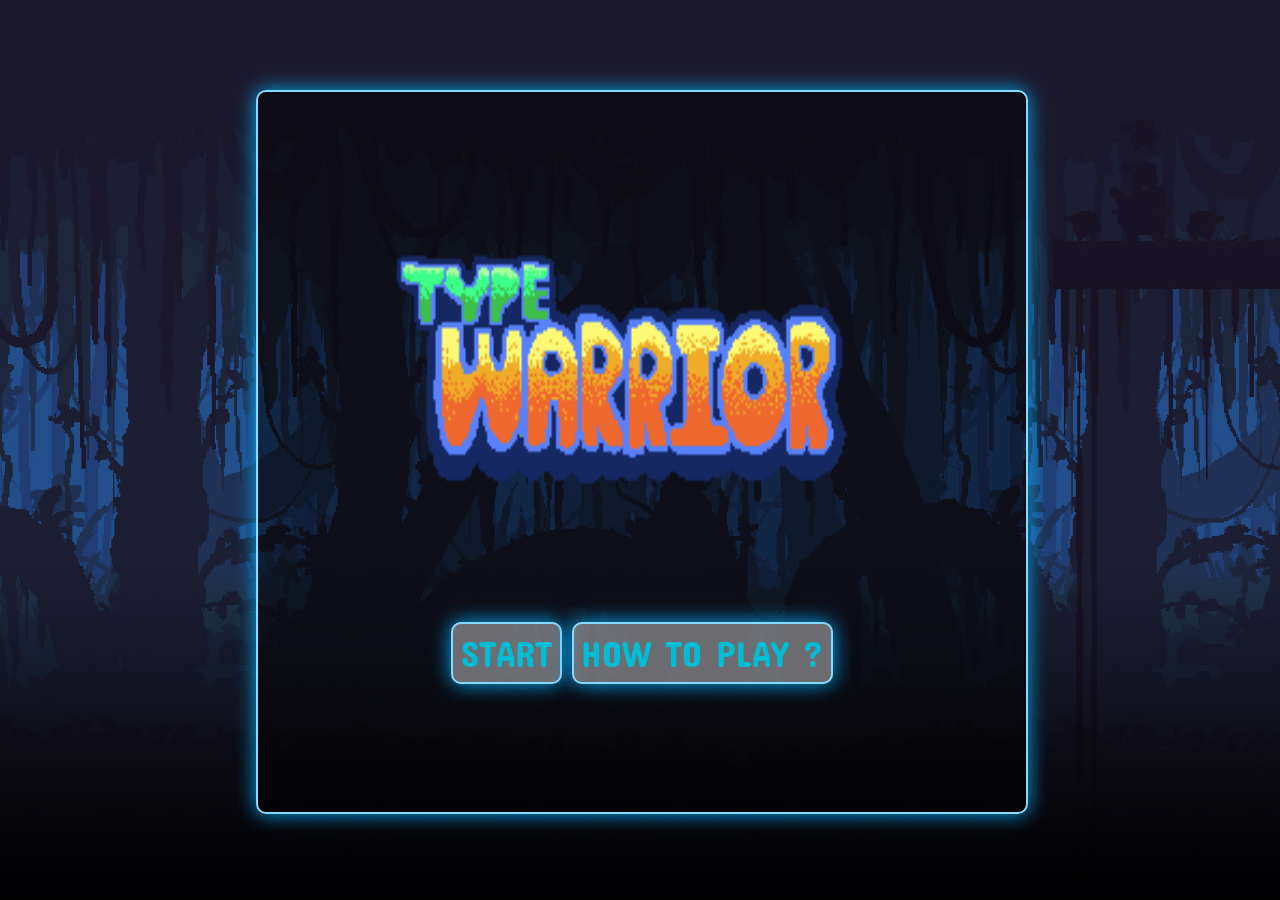
==== index.html @ 8e166319 "Merge branch 'master' of https://github.com/max180643/Type_Warrior" ====
<!DOCTYPE html>
<html>
    <head>
        <meta charset="utf-8">
        <title>Type Warrior</title>
        <link rel="icon" type="image/ico" href="./img/icon.png" />
        <link rel="stylesheet" type="text/css" href="./style.css">
    </head>
        <div id= "mainmenu">
            <div id="menu">
                <img class="mainlogo" src="img/logo.png">
                <a href="#Start" onclick="levelselect()">START</a>
                <a href="#howtoplay">HOW TO PLAY ?</a>
            </div>
            <div id="howtoplay" class="overlay">
              <div class="popup">
                <h1>How to play</h1>
                <p>1. Beat the monster by typing in words!</p>
                <p>2. Complete the whole word to damage the the monsters.</p>
                <p>3. Don't worry of your typo. DON'T BACKSPACE! Just finish your word in time.</p>
                <p>4. If you failed to type the word in time. You will get damaged. If your health hits zero. The game will be over!</p>
                <a class="close" href="#Close">&times;</a>
              </div>
            </div>
        </div>

        <div id="level">
            <img src="img/logo.png" class="menuLogo">
            <div>
                <a id="statusmode" mode="easy" onclick="setMode(mode)">Easy</a>
                <a class="rightturn" onclick="rightChange()"> > </a>
            </div>
        </div>

        <div id="game">
            <img src="img/logo.png" class="menuLogo">
            <div id="startdelay">3</div>
            <div id="gamebox">
                <div class="healthBar">
                    <div class="bossHp">Boss Hp :</div>
                    <div class="healthBg">
                        <div class="health"></div>
                    </div>
                </div>
                <div class="myhealthBar">
                    <div class="myHp">My Hp :</div>
                    <div class="myhealthBg">
                        <div class="myhealth"></div>
                    </div>
                </div>
                <img src="" id="monster_start">
                <img src="" id="monster_die">
                <div id="myword">
                    <div class="wordsWrap">
                        <p class="words"></p>
                    </div>
                </div>
                <div id="timestatus">
                    <h1 class="time">Time Remaining : <span id="theTime">_</span></h1>
                </div>
            </div>
        </div>

        <div id="preload">
            <img src="img/logo.png" class="menuLogo">
            <!-- PIC DIE -->
        </div>

        <div id="gamewin">
            <img src="img/logo.png" class="menuLogo">
            <h1 class="win">You Win</h1>
            <a onclick="levelselect()">Play Again</a>
            <a href="#Menu" onclick="menugame()">Menu</a>
        </div>

        <div id="gameover">
            <img src="img/logo.png" class="menuLogo">
            <h1 class="lose">Game Over</h1>
            <a onclick="levelselect()">Play Again</a>
            <a href="#Menu" onclick="menugame()">Menu</a>
        </div>
        <script src="word.js"></script>
        <script src="script.js"></script>
    </body>
</html>
---- style.css ----
@import url('https://fonts.googleapis.com/css?family=Concert+One');

body {
    background-image: url(./img/bg.jpg);
    background-size: cover;
    background-position: center;
    background-attachment: fixed;
    font-family: 'Concert One', cursive;
}

a {
    text-decoration: none;
    background: rgba(255, 255, 255, 0.4);
    padding: 1%;
    border: 2px solid #86d9ff;
    border-radius: 10px;
    box-shadow: 0px 0px 20px #03A9F4;
    font-size: 4vh;
    color:hsl(187, 100%, 42%);
    margin: 2px;
    transition: 0.3s;
}

a:hover {
    background: rgb(255, 255, 255);
    box-shadow: 0px 0px 30px #03A9F4;
    color: black;
}

#gameover a {
    font-size: 5vh;
    padding: 2%;
    border: 2px solid #e80000;
    box-shadow: 0px 0px 20px #ff0000;
    color: white;
    transition: 0.3s;
}

#gamewin a {
    font-size: 5vh;
    padding: 2%;
    border: 2px solid #00e800;
    box-shadow: 0px 0px 20px #00ff00;
    color: white;
    transition: 0.3s;
}

#gamewin a:hover, #gameover a:hover {
    color: black;
}

#game {
    display: none;
    position: fixed;
    top: calc(50% - 40vh);
    left: 20%;
    width: 60%;
    height: 80vh;
    background: rgba(0, 0, 0, 0.5);
    text-align: center;
    border: 2px solid #86d9ff;
    border-radius: 10px;
    box-shadow: 0px 0px 20px #03A9F4;
}

#preload {
    display: none;
    position: fixed;
    top: calc(50% - 40vh);
    left: 20%;
    width: 60%;
    height: 80vh;
    background: rgba(0, 0, 0, 0.5);
    text-align: center;
    border: 2px solid #86d9ff;
    border-radius: 10px;
    box-shadow: 0px 0px 20px #03A9F4;
}


#level {
    display: none;
    position: fixed;
    top: calc(50% - 40vh);
    left: 20%;
    width: 60%;
    height: 80vh;
    background: rgba(0, 0, 0, 0.5);
    text-align: center;
    border: 2px solid #86d9ff;
    border-radius: 10px;
    box-shadow: 0px 0px 20px #03A9F4;
}

.rightturn {
    display: inline-block;
    color: white;
    width: 10%;
    margin-top: 15%;
    font-size: 6vmax;
}

.rightturn:hover {
    color: black;
}

#statusmode {
    display: inline-block;
    color: black;
    width: 45%;
    font-size: 6vmax;
    background: #00a800;
    border: 1.5vmin solid white;
    border-radius: 10px;
    margin: 1%;
    transition: 0.5s;
}

#statusmode:hover {
    border: 2vmin solid white;
}

#statusmode[mode="easy"] {
    background: #00a800;
}

#statusmode[mode="medium"] {
    background: #e6e62e;
}

#statusmode[mode="hard"] {
    background: #bd1010;
}

#statusmode[mode="expert"] {
    background: linear-gradient(to right, #00a800, #e6e62e, #bd1010);
}

#mainmenu {
    display: block;
    position: fixed;
    top: calc(50% - 40vh);
    left: 20%;
    width: 60%;
    height: 80vh;
    background: rgba(0, 0, 0, 0.5);
    text-align: center;
    border: 2px solid #86d9ff;
    border-radius: 10px;
    box-shadow: 0px 0px 20px #03A9F4;
}

#menu {
    margin-top: 60vh;
}

.mainlogo {
    width: 70%;
    height: 40%;
    position: absolute;
    left: 15%;
    top: 15vh;
}

.overlay {
    position: fixed;
    top: 0;
    bottom: 0;
    left: 0;
    right: 0;
    background: rgba(0, 0, 0, 0.7);
    transition: opacity 500ms;
    visibility: hidden;
    opacity: 0;
  }

.overlay:target {
    visibility: visible;
    opacity: 1;
}

.popup {
    font-size: 1.5vmax;
    margin: 7% auto;
    padding: 20px;
    background: #fff;
    border-radius: 5px;
    width: 30%;
    height: 60%;
    border: 2px solid #86d9ff;
    border-radius: 10px;
    box-shadow: 0px 0px 20px #03A9F4;
    position: relative;
    transition: all .5s ease-in-out;
}

.popup h1 {
    color: #333;
}

.popup .close {
    position: absolute;
    top: 20px;
    right: 30px;
    transition: all 200ms;
}

.popup .close:hover {
    color: #F00;
}

.popup .content {
    max-height: 70%;
    overflow: auto;
}

#startdelay {
    font-size: 20vmax;
    color: white;
    position: absolute;
    left: calc(50% - 4.5vmax);
    top: calc(50% - 12vmax);
    animation: titletime 1s infinite ease-in-out;
}

@keyframes titletime {
    from {opacity: 0;}
    to {opacity: 1;}
}

#gamewin {
    display: none;
    position: fixed;
    top: calc(50% - 40vh);
    left: 20%;
    width: 60%;
    height: 80vh;
    background: rgba(0, 0, 0, 0.5);
    text-align: center;
    border: 2px solid #8fff86;
    border-radius: 10px;
    box-shadow: 0px 0px 20px #42f403;
    font-size: 5vmax;
}

.win {
    color: white;
    text-shadow: 0px 0px 50px #00ef00;
}

#gameover {
    display: none;
    position: fixed;
    top: calc(50% - 40vh);
    left: 20%;
    width: 60%;
    height: 80vh;
    background: rgba(0, 0, 0, 0.5);
    text-align: center;
    border: 2px solid #ff8686;
    border-radius: 10px;
    box-shadow: 0px 0px 20px #f40303;
    font-size: 5vmax;
}

.lose {
    color: white;
    text-shadow: 0px 0px 50px #ef0000;
}

.menuLogo {
    width: 50%;
    height: 18vh;
    margin-top: -9vh;
}

#monster_start, #monster_die {
    display: none;
    width: 20vmax;
    height: 20vmax;
    position: absolute;
    left: calc(50% - 10vmax);
    top: calc(50% - 10vmax);
}

.healthBar {
    position: absolute;
    top: 5vmax;
    left: calc(50% - 15vmax);
}

.bossHp {
    color: white;
    position: absolute;
    font-size: 1.5vmax;
    top: .5vmax;
    left: -5vmax;
}

.healthBg {
    position: relative;
    height: 2vmax;
    width: 30vmax;
    background: black;
    left: calc(50% - 12vmax);
}

.health {
    position: relative;
    top: calc(50% - 0.75vmax);
    left: calc(50% - 14.5vmax);
    background: #54eb54;
    height: 1.5vmax;
    max-width: 29.1vmax;
    width: 100%;
    transition: 1s ease-in-out;
}

.myhealthBar {
    position: absolute;
    top: 8vmax;
    left: calc(50% - 15vmax);
}

.myHp {
    color: white;
    position: absolute;
    font-size: 1.5vmax;
    top: .5vmax;
    left: -5vmax;
}

.myhealthBg {
    position: relative;
    height: 2vmax;
    width: 30vmax;
    background: black;
    left: calc(50% - 12vmax);
}

.myhealth {
    position: relative;
    top: calc(50% - 0.75vmax);
    left: calc(50% - 14.5vmax);
    background: #ae0000;
    height: 1.5vmax;
    max-width: 29.1vmax;
    width: 100%;
    transition: 1s ease-in-out;
}

.playerHp {
    position: absolute;
    top: 65%;
    left: -18vh;
}

.bg {
    background-color: #04AF71;
}

.wordsWrap {
    margin-top: 50vh;
    color: white;
    text-align: center;
    font-size: 6vmax;
    letter-spacing: 5px;
}

.words {
    margin: 0px;
}

.time {
    margin: auto;
    color: white;
    font-size: 2vmax;
}

#theTime {
    color: yellow;
    border-radius: 50%;
    position: relative;
}
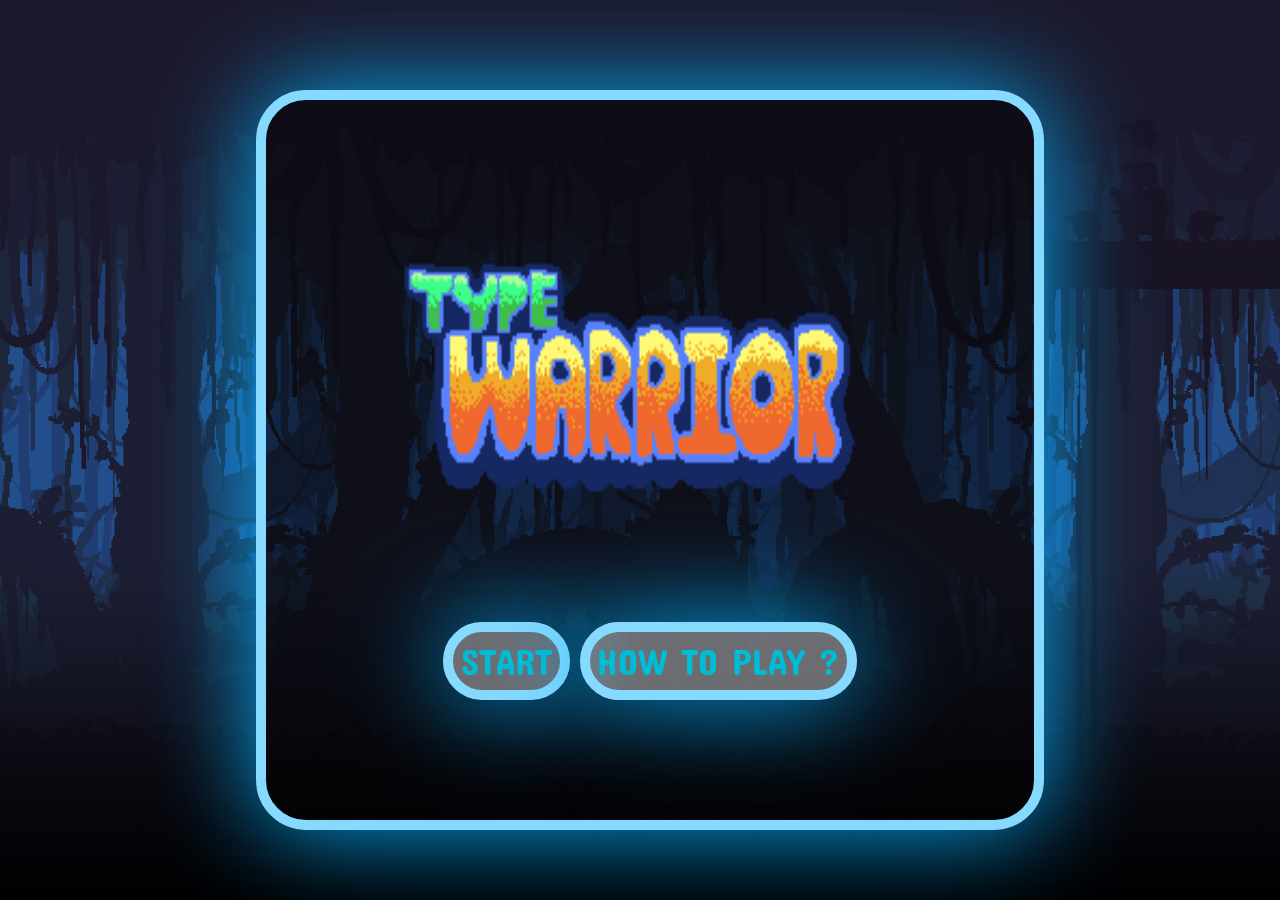
==== commit f8f927ba: "Merge branch 'master' into James" ====
--- a/index.html
+++ b/index.html
@@ -9,8 +9,8 @@
         <div id= "mainmenu">
             <div id="menu">
                 <img class="mainlogo" src="img/logo.png">
-                <a href="#Start" onclick="levelselect()">START</a>
-                <a href="#howtoplay">HOW TO PLAY ?</a>
+                <a onclick="levelSelect()">START</a>
+                <a href="#howtoplay" onclick="soundClick()">HOW TO PLAY ?</a>
             </div>
             <div id="howtoplay" class="overlay">
               <div class="popup">
@@ -19,14 +19,15 @@
                 <p>2. Complete the whole word to damage the the monsters.</p>
                 <p>3. Don't worry of your typo. DON'T BACKSPACE! Just finish your word in time.</p>
                 <p>4. If you failed to type the word in time. You will get damaged. If your health hits zero. The game will be over!</p>
-                <a class="close" href="#Close">&times;</a>
+                <p>5. If you type correctly one after the another, you will gain combo! You will gain a stacking 0.5 point multipiler for 10 consecutive correct input, but you will lose them if you type wrong!</p>
+                <a class="close" href="#Close" onclick="soundClick()">&times;</a>
               </div>
             </div>
         </div>
 
         <div id="level">
             <img src="img/logo.png" class="menuLogo">
-            <div>
+            <div class="mylevel">
                 <a id="statusmode" mode="easy" onclick="setMode(mode)">Easy</a>
                 <a class="rightturn" onclick="rightChange()"> > </a>
             </div>
@@ -61,23 +62,23 @@
             </div>
         </div>
 
-        <div id="preload">
-            <img src="img/logo.png" class="menuLogo">
-            <!-- PIC DIE -->
-        </div>
-
         <div id="gamewin">
             <img src="img/logo.png" class="menuLogo">
             <h1 class="win">You Win</h1>
-            <a onclick="levelselect()">Play Again</a>
-            <a href="#Menu" onclick="menugame()">Menu</a>
+            <a onclick="levelSelect()">Play Again</a>
+            <a href="#Menu" onclick="menuGame()">Menu</a>
         </div>
 
         <div id="gameover">
             <img src="img/logo.png" class="menuLogo">
             <h1 class="lose">Game Over</h1>
-            <a onclick="levelselect()">Play Again</a>
-            <a href="#Menu" onclick="menugame()">Menu</a>
+            <a onclick="levelSelect()">Play Again</a>
+            <a href="#Menu" onclick="menuGame()">Menu</a>
+        </div>
+
+        <div id="score">
+            <div class="mycombo">Combo : <span id="updatecombo">0</span></div>
+            <div class="myscore"><span id="updatescore">0</span>Score</div>
         </div>
         <script src="word.js"></script>
         <script src="script.js"></script>
--- a/style.css
+++ b/style.css
@@ -1,4 +1,11 @@
 @import url('https://fonts.googleapis.com/css?family=Concert+One');
+
+* {
+    -webkit-user-select: none;
+    -moz-user-select: none;
+    -ms-user-select: none;
+    cursor: url("img/cursor.png"), auto;
+}
 
 body {
     background-image: url(./img/bg.jpg);
@@ -12,9 +19,9 @@
     text-decoration: none;
     background: rgba(255, 255, 255, 0.4);
     padding: 1%;
-    border: 2px solid #86d9ff;
-    border-radius: 10px;
-    box-shadow: 0px 0px 20px #03A9F4;
+    border: 10px solid #86d9ff;
+    border-radius: 50px;
+    box-shadow: 0px 0px 100px #03A9F4;
     font-size: 4vh;
     color:hsl(187, 100%, 42%);
     margin: 2px;
@@ -30,8 +37,8 @@
 #gameover a {
     font-size: 5vh;
     padding: 2%;
-    border: 2px solid #e80000;
-    box-shadow: 0px 0px 20px #ff0000;
+    border: 10px solid #e80000;
+    box-shadow: 0px 0px 100px #ff0000;
     color: white;
     transition: 0.3s;
 }
@@ -39,8 +46,8 @@
 #gamewin a {
     font-size: 5vh;
     padding: 2%;
-    border: 2px solid #00e800;
-    box-shadow: 0px 0px 20px #00ff00;
+    border: 10px solid #00e800;
+    box-shadow: 0px 0px 100px #00ff00;
     color: white;
     transition: 0.3s;
 }
@@ -58,12 +65,12 @@
     height: 80vh;
     background: rgba(0, 0, 0, 0.5);
     text-align: center;
-    border: 2px solid #86d9ff;
-    border-radius: 10px;
-    box-shadow: 0px 0px 20px #03A9F4;
-}
-
-#preload {
+    border: 10px solid #86d9ff;
+    border-radius: 50px;
+    box-shadow: 0px 0px 100px #03A9F4;
+}
+
+#level {
     display: none;
     position: fixed;
     top: calc(50% - 40vh);
@@ -72,24 +79,13 @@
     height: 80vh;
     background: rgba(0, 0, 0, 0.5);
     text-align: center;
-    border: 2px solid #86d9ff;
-    border-radius: 10px;
-    box-shadow: 0px 0px 20px #03A9F4;
-}
-
-
-#level {
-    display: none;
-    position: fixed;
-    top: calc(50% - 40vh);
-    left: 20%;
-    width: 60%;
-    height: 80vh;
-    background: rgba(0, 0, 0, 0.5);
-    text-align: center;
-    border: 2px solid #86d9ff;
-    border-radius: 10px;
-    box-shadow: 0px 0px 20px #03A9F4;
+    border: 10px solid #86d9ff;
+    border-radius: 50px;
+    box-shadow: 0px 0px 100px #03A9F4;
+}
+
+.mylevel {
+    margin-top: 3vmax;
 }
 
 .rightturn {
@@ -111,7 +107,7 @@
     font-size: 6vmax;
     background: #00a800;
     border: 1.5vmin solid white;
-    border-radius: 10px;
+    border-radius: 50px;
     margin: 1%;
     transition: 0.5s;
 }
@@ -145,9 +141,9 @@
     height: 80vh;
     background: rgba(0, 0, 0, 0.5);
     text-align: center;
-    border: 2px solid #86d9ff;
-    border-radius: 10px;
-    box-shadow: 0px 0px 20px #03A9F4;
+    border: 10px solid #86d9ff;
+    border-radius: 50px;
+    box-shadow: 0px 0px 100px #03A9F4;
 }
 
 #menu {
@@ -180,21 +176,23 @@
 }
 
 .popup {
-    font-size: 1.5vmax;
+    text-align: left;
+    font-size: 1.25vmax;
     margin: 7% auto;
     padding: 20px;
     background: #fff;
     border-radius: 5px;
     width: 30%;
     height: 60%;
-    border: 2px solid #86d9ff;
-    border-radius: 10px;
-    box-shadow: 0px 0px 20px #03A9F4;
+    border: 10px solid #86d9ff;
+    border-radius: 50px;
+    box-shadow: 0px 0px 100px #03A9F4;
     position: relative;
     transition: all .5s ease-in-out;
 }
 
 .popup h1 {
+    text-align: center;
     color: #333;
 }
 
@@ -237,15 +235,15 @@
     height: 80vh;
     background: rgba(0, 0, 0, 0.5);
     text-align: center;
-    border: 2px solid #8fff86;
-    border-radius: 10px;
-    box-shadow: 0px 0px 20px #42f403;
-    font-size: 5vmax;
+    border: 10px solid #8fff86;
+    border-radius: 50px;
+    box-shadow: 0px 0px 100px #42f403;
+    font-size: 4vmax;
 }
 
 .win {
     color: white;
-    text-shadow: 0px 0px 50px #00ef00;
+    text-shadow: 0px 0px 250px #00ef00;
 }
 
 #gameover {
@@ -257,15 +255,15 @@
     height: 80vh;
     background: rgba(0, 0, 0, 0.5);
     text-align: center;
-    border: 2px solid #ff8686;
-    border-radius: 10px;
-    box-shadow: 0px 0px 20px #f40303;
-    font-size: 5vmax;
+    border: 10px solid #ff8686;
+    border-radius: 50px;
+    box-shadow: 0px 0px 100px #f40303;
+    font-size: 4vmax;
 }
 
 .lose {
     color: white;
-    text-shadow: 0px 0px 50px #ef0000;
+    text-shadow: 0px 0px 250px #ef0000;
 }
 
 .menuLogo {
@@ -382,3 +380,45 @@
     border-radius: 50%;
     position: relative;
 }
+
+#score {
+    display: none;
+    width: 15vmax;
+    height: 20vmax;
+    font-size: 2.5vmax;
+    text-align: center;
+    position: absolute;
+    left: 2.5vmax;
+    top: 15vmax;
+    background: rgba(0, 0, 0, 0.5);
+    border: 10px solid #86d9ff;
+    border-radius: 25px;
+    box-shadow: 0px 0px 50px #03A9F4;
+    animation:colorchange 0.5s infinite alternate;
+}
+
+@keyframes colorchange {
+    from {border-color: #ffffff;}
+    to {border-color: #86d9ff;}
+    }
+
+.mycombo {
+    color: white;
+    width: 100%;
+    height: 25%;
+    border-bottom: 10px solid #86d9ff;
+    margin-top: 5%;
+    animation:colorchange 0.5s infinite alternate;
+}
+
+.myscore {
+    color: white;
+    width: 100%;
+    height: 75%;
+}
+
+#updatescore {
+    padding: 10%;
+    font-size: 6vmax;
+    display: block;
+}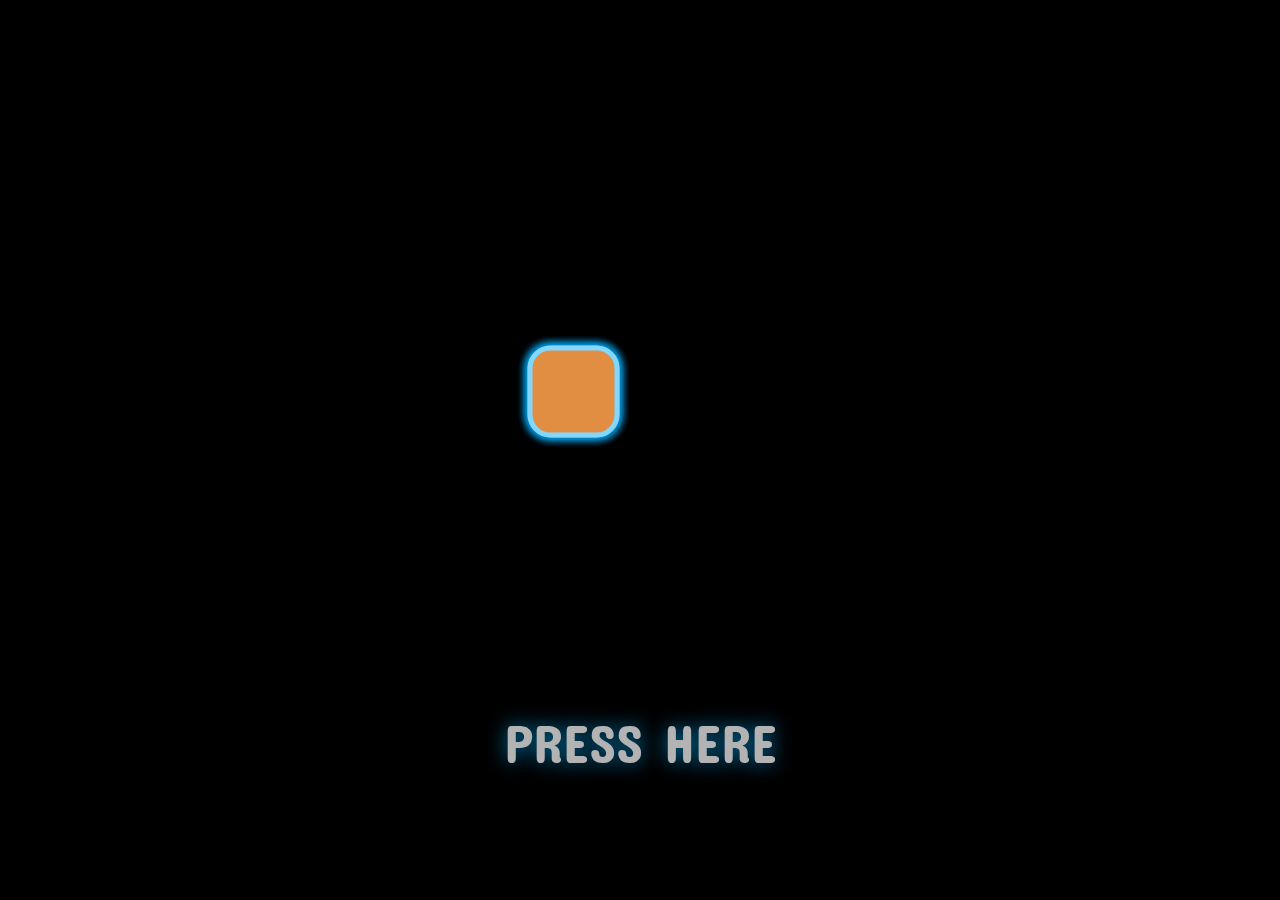
==== commit 174c6624: "Add background sound and loading Page" ====
--- a/index.html
+++ b/index.html
@@ -6,6 +6,14 @@
         <link rel="icon" type="image/ico" href="./img/icon.png" />
         <link rel="stylesheet" type="text/css" href="./style.css">
     </head>
+    <body onload="myFunction()">
+        <div id="loadingstart">
+            <h1>LOADING..</h1>
+        </div>
+        <div id="presshere"><a onclick="menuGame()">PRESS HERE</a></div>
+        <div id="load">
+            <hr/><hr/><hr/><hr/>
+        </div>
         <div id= "mainmenu">
             <div id="menu">
                 <img class="mainlogo" src="img/logo.png">
@@ -19,7 +27,7 @@
                 <p>2. Complete the whole word to damage the the monsters.</p>
                 <p>3. Don't worry of your typo. DON'T BACKSPACE! Just finish your word in time.</p>
                 <p>4. If you failed to type the word in time. You will get damaged. If your health hits zero. The game will be over!</p>
-                <p>5. If you type correctly one after the another, you will gain combo! You will gain a stacking 0.5 point multipiler for 10 consecutive correct input, but you will lose them if you type wrong!</p>
+                <p>5. If you type correctly one after the another, you will gain combo! You will gain a stacking 0.5 point multiplier for 10 consecutive correct input, but you will lose them if you type wrong!</p>
                 <a class="close" href="#Close" onclick="soundClick()">&times;</a>
               </div>
             </div>
@@ -56,8 +64,9 @@
                         <p class="words"></p>
                     </div>
                 </div>
+                <p id="mytranslate">สวัสดี</p>
                 <div id="timestatus">
-                    <h1 class="time">Time Remaining : <span id="theTime">_</span></h1>
+                    <h1 class="time">Time : <span id="theTime">_</span></h1>
                 </div>
             </div>
         </div>
@@ -80,7 +89,39 @@
             <div class="mycombo">Combo : <span id="updatecombo">0</span></div>
             <div class="myscore"><span id="updatescore">0</span>Score</div>
         </div>
+
+        <div id="preload">
+            <img src="img/logo.png" class="menuLogo">
+            <img src="./img/bg.jpg">
+            <img src="img/cursor.png">
+            <img src="./img/Mons0.gif">
+            <img src="./img/Mons0-die.gif">
+            <img src="./img/Mons1.gif">
+            <img src="./img/Mons1-die.gif">
+            <img src="./img/Mons2.gif">
+            <img src="./img/Mons2-die.gif">
+            <img src="./img/Mons3.gif">
+            <img src="./img/Mons3-die.gif">
+            <img src="./img/Mons4.gif">
+            <img src="./img/Mons4-die.gif">
+            <img src="./img/Mons5.gif">
+            <img src="./img/Mons5-die.gif">
+        </div>
+        <audio preload="auto">
+            <source src="./sound/1.click.wav" type="audio/wav">
+            <source src="./sound/2.countdown.wav" type="audio/wav">
+            <source src="./sound/3.press.wav" type="audio/wav">
+            <source src="./sound/4.damage.mp3" type="audio/mpeg">
+            <source src="./sound/5.hurt.wav" type="audio/wav">
+            <source src="./sound/6.die.wav" type="audio/wav">
+            <source src="./sound/7.win.mp3" type="audio/mpeg">
+            <source src="./sound/8.gameover.wav" type="audio/wav">
+            <source src="./sound/9.missed.wav" type="audio/wav">
+            <source src="./sound/10.music.mp3" type="audio/mpeg">
+            <source src="./sound/11.coupe.mp3" type="audio/mpeg">
+        </audio>
         <script src="word.js"></script>
+        <script src="thai.js"></script>
         <script src="script.js"></script>
     </body>
 </html>
--- a/style.css
+++ b/style.css
@@ -1,4 +1,5 @@
 @import url('https://fonts.googleapis.com/css?family=Concert+One');
+@import url('https://fonts.googleapis.com/css?family=Mitr');
 
 * {
     -webkit-user-select: none;
@@ -8,7 +9,7 @@
 }
 
 body {
-    background-image: url(./img/bg.jpg);
+    background: black;
     background-size: cover;
     background-position: center;
     background-attachment: fixed;
@@ -32,6 +33,105 @@
     background: rgb(255, 255, 255);
     box-shadow: 0px 0px 30px #03A9F4;
     color: black;
+}
+
+#loadingstart {
+    position: absolute;
+    font-size: 3vmin;
+    text-align: center;
+    color: white;
+    text-shadow: 0px 0px 20px #03A9F4;
+    left: 0;
+    right: 0;
+    bottom: 10vmin;
+    opacity: 0.7;
+}
+
+#presshere {
+    display: none;
+    position: absolute;
+    text-align: center;
+    color: white;
+    text-shadow: 0px 0px 20px #03A9F4;
+    left: 0;
+    right: 0;
+    bottom: 14vmin;
+}
+
+#presshere a {
+    font-size: 6vmin;
+    color: white;
+    background: black;
+    border: 0px solid black;
+    text-shadow: 0px 0px 20px #03A9F4;
+    box-shadow: 0px 0px 0px black;
+    opacity: 0.7;
+}
+
+#presshere a:hover {
+    color: yellow;
+}
+
+#load{
+    position: absolute;
+    top: 50%;
+    left: 50%;
+    transform: translate(-50%, -50%);
+    width: 25vmin;
+    height: 25vmin;
+}
+
+#load hr{
+    width: calc(40% - 8px);
+    height: calc(40% - 8px);
+    position: absolute;
+    border: 5px solid #86d9ff;
+    box-shadow: 0px 0px 10px #03A9F4;
+    border-radius: 25%;
+    animation:spin 2s ease infinite;
+}
+
+#load :nth-child(1){
+    background: #1c395b;
+    opacity: 0.7;
+    animation-delay: -1.5s;
+}
+
+#load :nth-child(2){
+    background: #3dff89;
+    opacity: 0.7;
+    animation-delay: -1s;
+}
+
+#load :nth-child(3){
+    background: #fffa76;
+    opacity: 0.7;
+    animation-delay: -0.5s;
+}
+
+#load :nth-child(4){
+    background: #ef692f;
+    opacity: 0.7;
+    animation-delay: 0s;
+}
+
+@keyframes spin{
+    0%, 100%{
+        transform: translate(0);
+    }
+    25%{
+        transform: translate(160%);
+    }
+    50%{
+        transform: translate(160%, 160%);
+    }
+    75%{
+        transform: translate(0, 160%);
+    }
+}
+
+#preload {
+    display: none;
 }
 
 #gameover a {
@@ -133,7 +233,8 @@
 }
 
 #mainmenu {
-    display: block;
+    display: none;
+    animation: fadein 2.5s;
     position: fixed;
     top: calc(50% - 40vh);
     left: 20%;
@@ -145,6 +246,16 @@
     border-radius: 50px;
     box-shadow: 0px 0px 100px #03A9F4;
 }
+
+@keyframes fadein {
+    from {
+        opacity: 0;
+    }
+    to {
+        opacity: 1;
+    }
+}
+
 
 #menu {
     margin-top: 60vh;
@@ -369,15 +480,24 @@
     margin: 0px;
 }
 
+#mytranslate {
+    font-family: 'Mitr', sans-serif;
+    color: white;
+    margin: 0;
+    font-size: 2vmax;
+    letter-spacing: 5px;
+}
+
 .time {
-    margin: auto;
-    color: white;
-    font-size: 2vmax;
+    position: absolute;
+    right: 2vmax;
+    top: -1vmax;
+    color: white;
+    font-size: 2.5vmax;
 }
 
 #theTime {
     color: yellow;
-    border-radius: 50%;
     position: relative;
 }
 
@@ -421,4 +541,4 @@
     padding: 10%;
     font-size: 6vmax;
     display: block;
-}+}
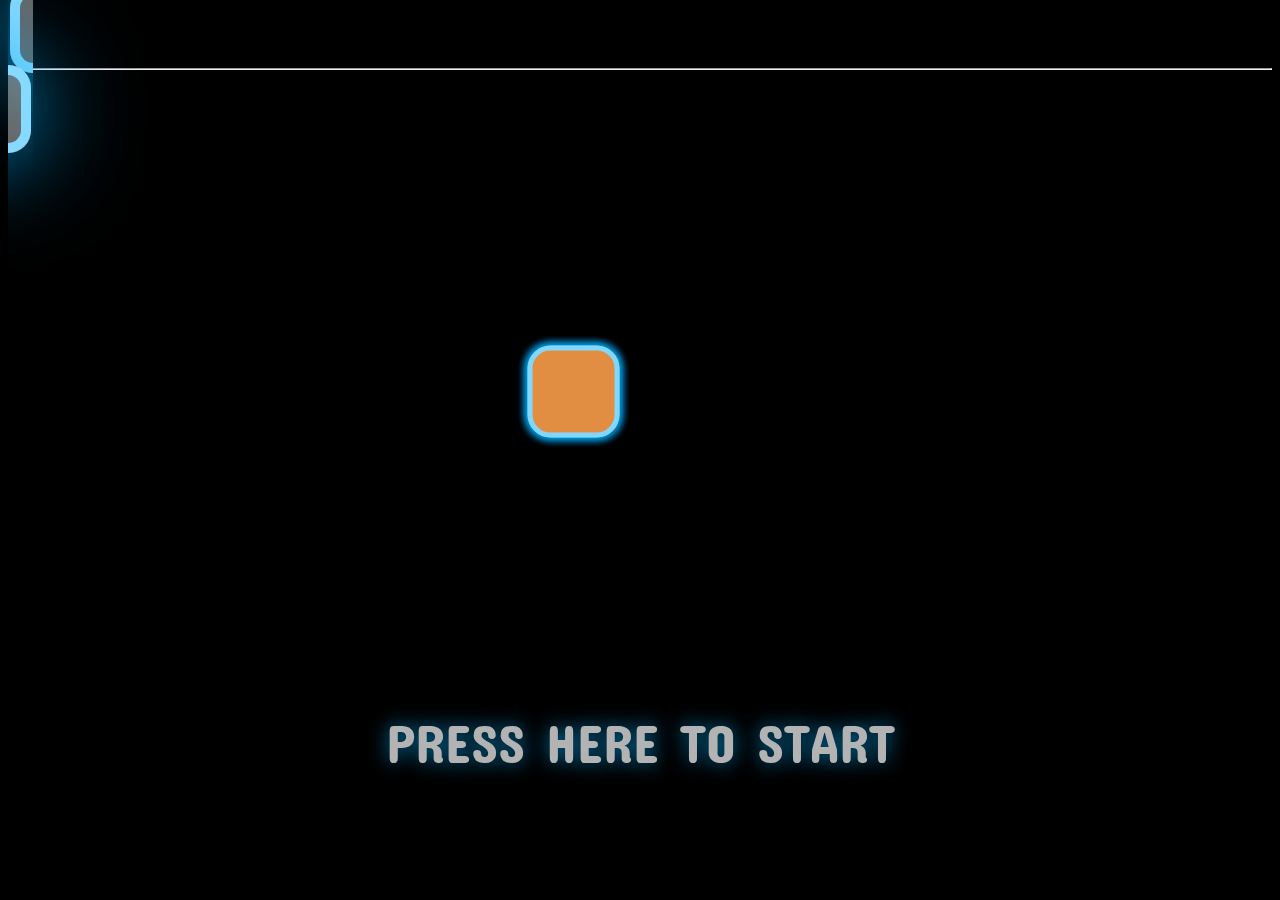
==== commit 22ace434: "Update index.html" ====
--- a/index.html
+++ b/index.html
@@ -10,9 +10,12 @@
         <div id="loadingstart">
             <h1>LOADING..</h1>
         </div>
-        <div id="presshere"><a onclick="menuGame()">PRESS HERE</a></div>
+        <div id="presshere"><a onclick="menuGame()">PRESS HERE TO START</a></div>
         <div id="load">
             <hr/><hr/><hr/><hr/>
+        </div>
+        <div id="loadsuccess">
+            <a onclick="menuGame()"><hr/></a>
         </div>
         <div id= "mainmenu">
             <div id="menu">
@@ -81,7 +84,7 @@
         <div id="gameover">
             <img src="img/logo.png" class="menuLogo">
             <h1 class="lose">Game Over</h1>
-            <a onclick="levelSelect()">Play Again</a>
+            <a onclick="levelSelect()">Play Agian/a>
             <a href="#Menu" onclick="menuGame()">Menu</a>
         </div>
 
@@ -90,10 +93,15 @@
             <div class="myscore"><span id="updatescore">0</span>Score</div>
         </div>
 
+        <div id="contact">
+            <a href="https://github.com/max180643/Type_Warrior"><img src="./img/github.png"></a>
+        </div>
+
         <div id="preload">
-            <img src="img/logo.png" class="menuLogo">
+            <img src="img/logo.png">
             <img src="./img/bg.jpg">
             <img src="img/cursor.png">
+            <img src="img/github.png">
             <img src="./img/Mons0.gif">
             <img src="./img/Mons0-die.gif">
             <img src="./img/Mons1.gif">
--- a/style.css
+++ b/style.css
@@ -35,6 +35,31 @@
     color: black;
 }
 
+#contact {
+    display: none;
+    position: fixed;
+    bottom: 5vmin;
+    right: 10vmin;
+    animation: fadein 2.5s;
+}
+
+#contact img {
+    opacity: 0.7;
+    width: 8vmin;
+    height: 8vmin;
+    transition: 0.5s;
+}
+
+#contact img:hover {
+    transform: rotate(45deg);
+}
+
+#contact a {
+    border: none;
+    background: none;
+    box-shadow: none;
+}
+
 #loadingstart {
     position: absolute;
     font-size: 3vmin;
@@ -62,9 +87,9 @@
     font-size: 6vmin;
     color: white;
     background: black;
-    border: 0px solid black;
+    border: none;
     text-shadow: 0px 0px 20px #03A9F4;
-    box-shadow: 0px 0px 0px black;
+    box-shadow: none;
     opacity: 0.7;
 }
 
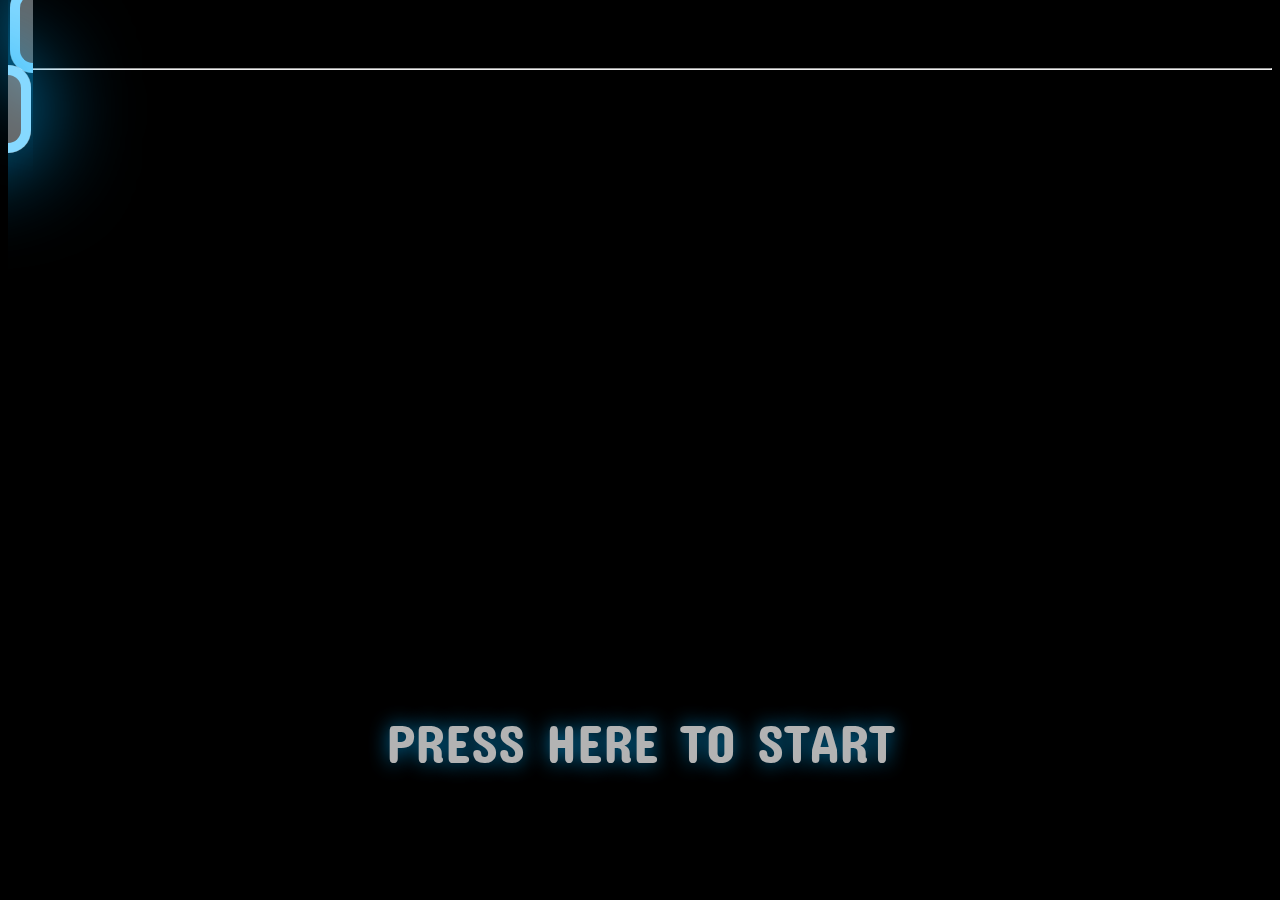
==== commit b102fe9e: "Update index.html" ====
--- a/index.html
+++ b/index.html
@@ -67,7 +67,7 @@
                         <p class="words"></p>
                     </div>
                 </div>
-                <p id="mytranslate">สวัสดี</p>
+                <p id="mytranslate">_</p>
                 <div id="timestatus">
                     <h1 class="time">Time : <span id="theTime">_</span></h1>
                 </div>
@@ -84,7 +84,7 @@
         <div id="gameover">
             <img src="img/logo.png" class="menuLogo">
             <h1 class="lose">Game Over</h1>
-            <a onclick="levelSelect()">Play Agian/a>
+            <a onclick="levelSelect()">Play Agian</a>
             <a href="#Menu" onclick="menuGame()">Menu</a>
         </div>
 
